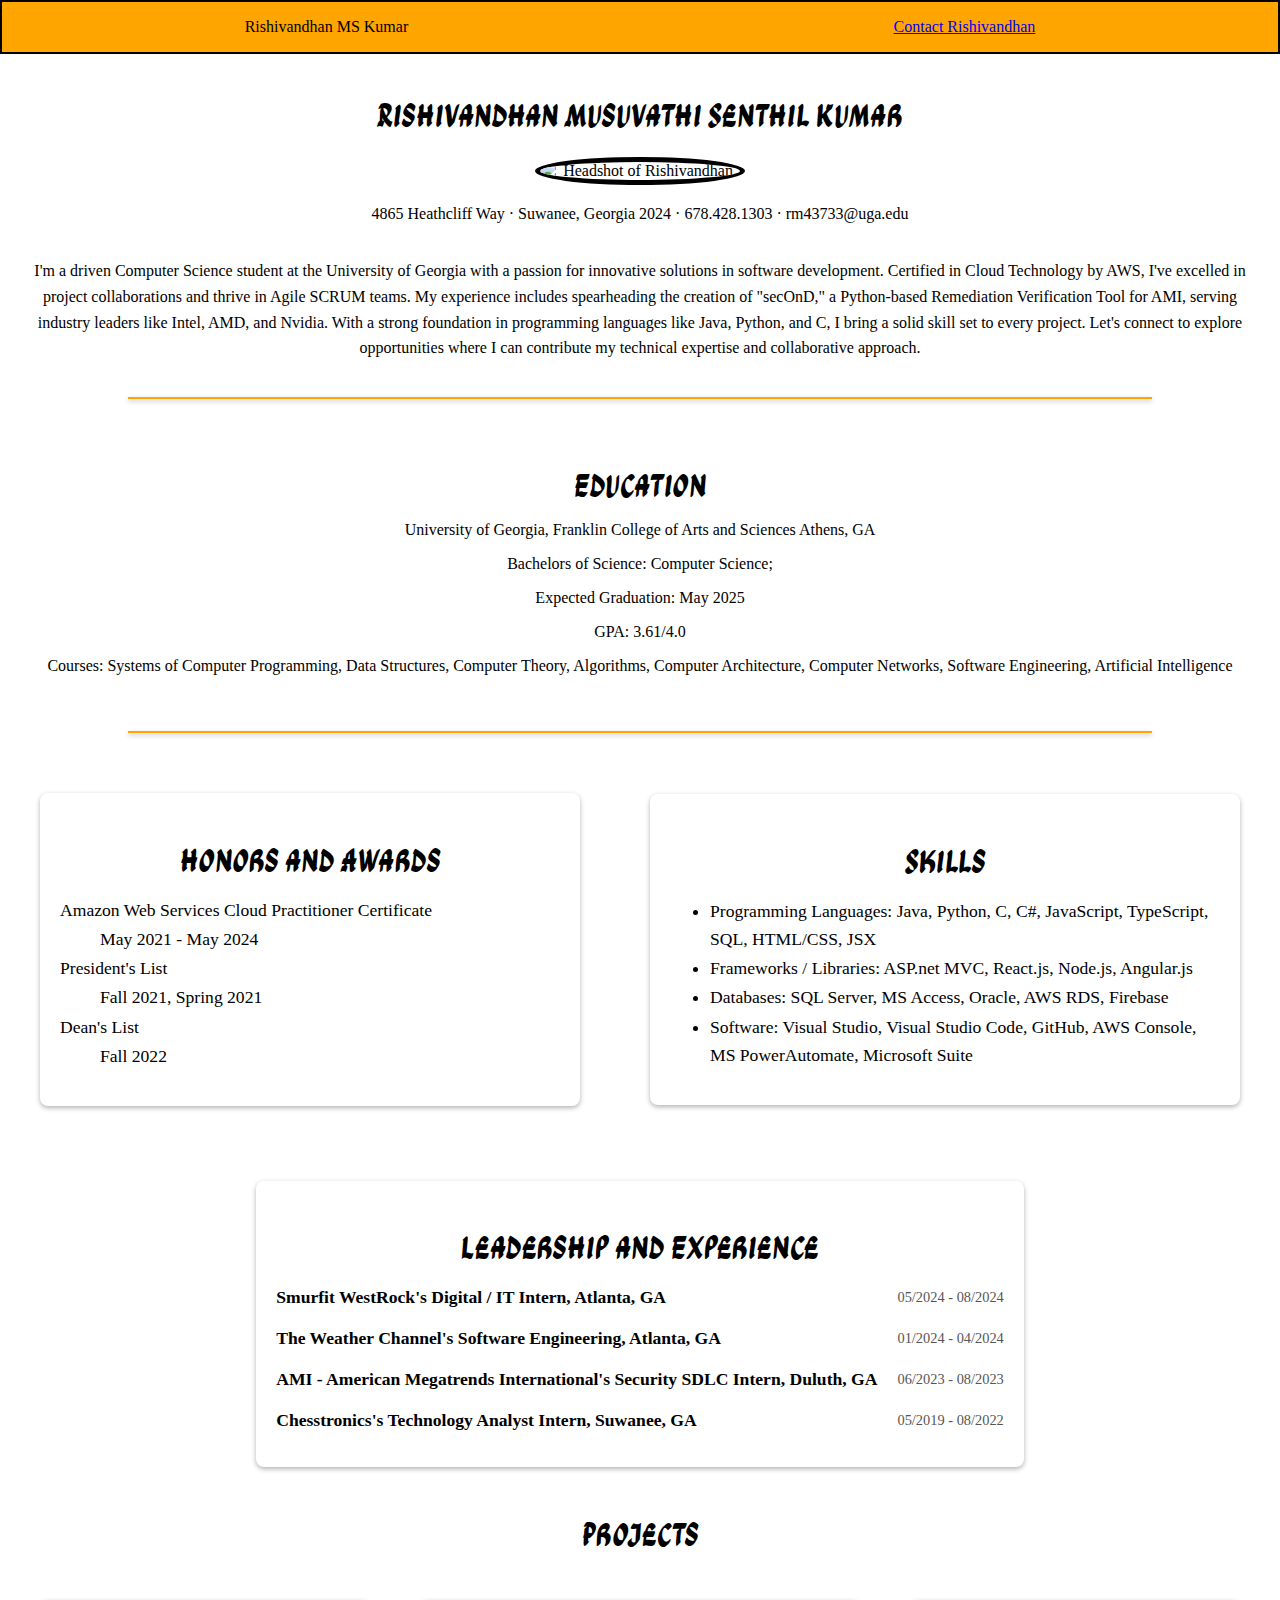
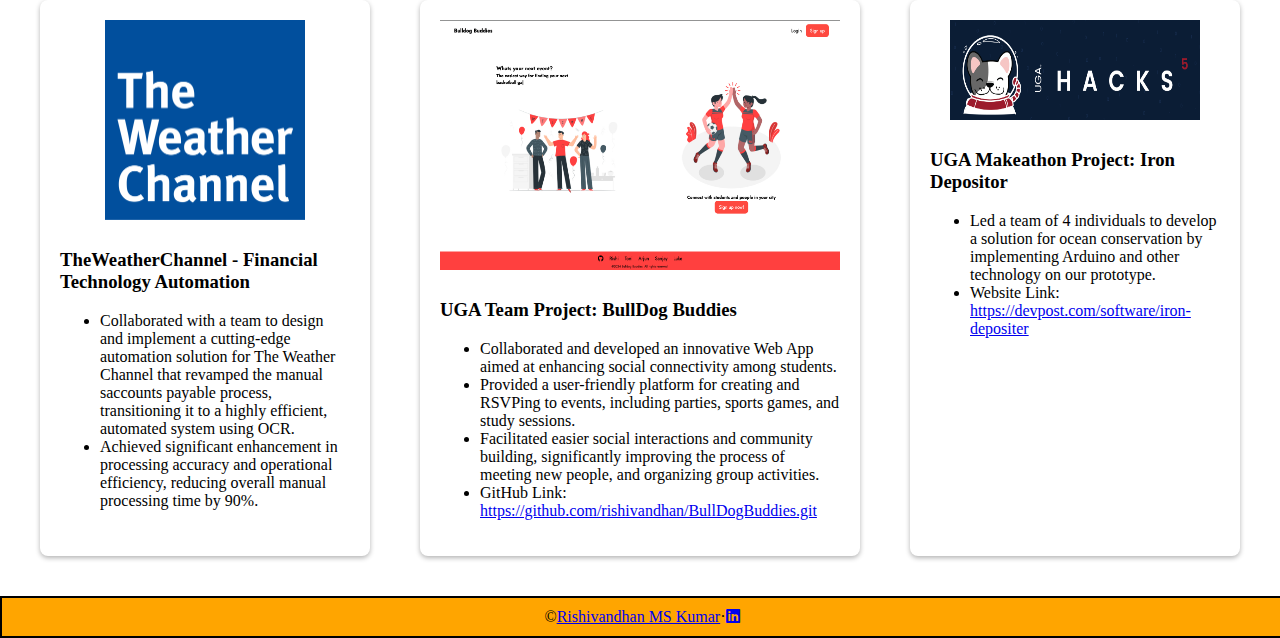
==== index.html @ 946b44c3 "First commit with all the project contents" ====
<!DOCTYPE html>
<html lang="en">
<head>
    <meta charset="UTF-8">
    <link rel="stylesheet" href="https://cdnjs.cloudflare.com/ajax/libs/font-awesome/6.0.0-beta3/css/all.min.css">
    <meta name="viewport" content="width=device-width, initial-scale=1.0">
    <title>Rishivandhan Musuvathi</title>
    <link rel = "stylesheet" href="CSS/styles.css">
    <link rel="preconnect" href="https://fonts.googleapis.com">
    <link rel="preconnect" href="https://fonts.gstatic.com" crossorigin>
    <link href="https://fonts.googleapis.com/css2?family=Ga+Maamli&display=swap" rel="stylesheet">
</head>
<body>
    <nav>
        <p>Rishivandhan MS Kumar</p>
        <p><a href="contact.html">Contact Rishivandhan</a></p>
    </nav>

    <section class="splash">
        <h1 class="ga-maamli-regular">Rishivandhan Musuvathi Senthil Kumar</h1>
        <img class="Headshot" src="images/Headshot.jpeg" alt="Headshot of Rishivandhan">
      
        <p>4865 Heathcliff Way · Suwanee, Georgia 2024 · 678.428.1303 · rm43733@uga.edu</p>
        <p>I'm a driven Computer Science student at the University of Georgia with a passion for innovative solutions in software development. Certified in Cloud Technology by AWS, I've excelled in project collaborations and thrive in Agile SCRUM teams. My experience includes spearheading the creation of "secOnD," a Python-based Remediation Verification Tool for AMI, serving industry leaders like Intel, AMD, and Nvidia. With a strong foundation in programming languages like Java, Python, and C, I bring a solid skill set to every project. Let's connect to explore opportunities where I can contribute my technical expertise and collaborative approach.</p>
    </section>
    <hr>
    
        <section class="education">
            <h2 class = "ga-maamli-regular">Education</h2>
                <p>University of Georgia, Franklin College of Arts and Sciences Athens, GA <p>
                <p>Bachelors of Science: Computer Science;
                <p>Expected Graduation: May 2025</p>
                <p> GPA: 3.61/4.0</p>
                <p>Courses: Systems of Computer Programming, Data Structures, Computer Theory, Algorithms, Computer Architecture, Computer Networks, Software Engineering, Artificial Intelligence</p>
        </section>
            <hr>

    <div class = "grid-container-1">
            <section class="Honors">
                <h2 class = "ga-maamli-regular">Honors and Awards</h2>
                <dl>
                    <dt> Amazon Web Services Cloud Practitioner Certificate</dt>
                    <dd> May 2021 - May 2024</dd>
        
                    <dt> President's List</dt>
                    <dd>Fall 2021, Spring 2021</dd>
        
                    <dt> Dean's List</dt>
                    <dd> Fall 2022</dd>
                </dl>
            </section>
            <section class="Skills">
                <h2 class = "ga-maamli-regular"> Skills </h2>
                <ul>
                    <li>Programming Languages: Java, Python, C, C#, JavaScript, TypeScript, SQL, HTML/CSS, JSX</li>
                    <li>Frameworks / Libraries: ASP.net MVC, React.js, Node.js, Angular.js</li>
                    <li>Databases: SQL Server, MS Access, Oracle, AWS RDS, Firebase</li>
                    <li>Software: Visual Studio, Visual Studio Code, GitHub, AWS Console, MS PowerAutomate, Microsoft Suite</li>
                </ul>
            </section>
    </div>
    <div class = "grid-container-1">
        <section class ="Experience">
            <h2 class = "ga-maamli-regular">Leadership and Experience </h2>
            <dl>
                <dt><a href = "https://www.smurfitwestrock.com/">Smurfit WestRock's Digital / IT Intern, Atlanta, GA</a> </dt>
                <dd> 05/2024 - 08/2024</dd>
    
                <dt><a href = "https://weather.com/">The Weather Channel's Software Engineering, Atlanta, GA</a></dt>
                <dd> 01/2024 - 04/2024</dd>
    
                <dt><a href = "https://www.ami.com/">AMI - American Megatrends International's Security SDLC Intern, Duluth, GA</a> </dt>
                <dd> 06/2023 - 08/2023</dd>
    
                <dt> <a href = "https://chesstronics.com/" >Chesstronics's Technology Analyst Intern, Suwanee, GA</a></dt>
                <dd> 05/2019 - 08/2022 </dd>
            </dl>
        </section>
    </div>
           
    <div class="three-col">
        <h2 class = "ga-maamli-regular"> Projects</h2>
        <section class="Projects">
        
            <div class="ProjectCard">
                <img width= "200px" height="200px" src="Images/TheWeatherChanelLogo.webp" alt="Image of AMI Logo">
                <h3>TheWeatherChannel - Financial Technology Automation</h3>
                <ul>
                    <li>Collaborated with a team to design and implement a cutting-edge automation solution for The Weather Channel that revamped the manual saccounts payable process, transitioning it to a highly efficient, automated system using OCR.</li>
                    <li>Achieved significant enhancement in processing accuracy and operational efficiency, reducing overall manual processing time by 90%.</li>
                </ul>
            </div>

            <div class="ProjectCard">
                <img width= "400" height="250px" src="Images/BulldogBuddies.png"alt="Image of AMI Logo">
                <h3>UGA Team Project: BullDog Buddies</h3>
                <ul>
                    <li> Collaborated and developed an innovative Web App aimed at enhancing social connectivity among students.</li>
                    <li> Provided a user-friendly platform for creating and RSVPing to events, including parties, sports games, and study sessions.</li>
                    <li>Facilitated easier social interactions and community building, significantly improving the process of meeting new people, and organizing group activities.</li>
                    <li>GitHub Link: <a href = "https://github.com/rishivandhan/BullDogBuddies.git"> https://github.com/rishivandhan/BullDogBuddies.git</a></li>
                </ul>
                
            </div>
            

            <div class="ProjectCard">
                <img width= "250px" height="100px" src="Images/UGA Hacks Logo.jpg" alt="Image of AMI Logo">
                <h3>UGA Makeathon Project: Iron Depositor</h3>
                <ul>
                    <li>Led a team of 4 individuals to develop a solution for ocean conservation by implementing Arduino and other technology on our prototype.</li>
                    <li>Website Link: <a href ="https://devpost.com/software/iron-depositer">https://devpost.com/software/iron-depositer</a></li>
                </ul>
        
            </div>
            
            
        </section>
        <footer>
            © <a href = "/HTML CV/CV/contact.html"> Rishivandhan MS Kumar</a> · <a href="https://www.linkedin.com/in/rishivandhan/"><i class="fa-brands fa-linkedin"></i></a></i>
            
        </footer>
    </div>
            
    
    

    
</body>
</html>
---- CSS/styles.css ----
body {
    margin: 0; 
    height: 100%;
    padding: 0;
}

nav {
    background-color: orange;
    border: 2px solid black;
    display: flex;
    justify-content:space-between;
    justify-content: space-around;
}

footer {
    background-color: orange;
    border: 2px solid black;
    display: flex;
    justify-content: center;
    align-items: center;
    width: 100%;
    padding: 10px 0;
    margin-top: 20px;

}

.splash {
    background: linear-gradient;
    display: flex;
    flex-direction: column;
    justify-content: center;
    align-items: center;
    text-align: center;
    margin: 20px; 
    
}

.ga-maamli-regular {
    font-family: "Ga Maamli", sans-serif;
    font-weight: 400;
    font-style: normal;
    text-align: center;
    font-size: 2em;
}

.Headshot{
    width: 200px;
    border: 5px solid black;
    border-radius: 50%;
}


.splash p {
    font-family: Georgia, 'Times New Roman', Times, serif;
    font-size: 1.0em;
    font-weight: 300;
    line-height: 1.6;
}

hr {
    border: none; 
    height: 2px;
    background-color: orange;
    box-shadow: 0 2px 5px rgba(0, 0, 0, 0.3);
    width: 80%;
    margin: 20px auto;
}

section h2 {
    font-family: 'Georgia', serif;
    font-size: 2em;
    margin-bottom: 10px;
}


.grid-container-1{
    display: grid;
    grid-template-columns: 2fr 2fr;
    gap: 20px;
    margin: 10px;
    justify-content: center;
    align-items: center;
    padding: 20px;
    max-width: 1200px;
    margin: 0 auto;
}
section.education {
    padding: 20px;
    border-radius: 8px;
    margin: 20px 0;
    text-align: center;
}

section.Honors {
    padding: 20px;
    border-radius: 8px;
    margin: 20px 0;
    box-shadow: 0 2px 5px rgba(0, 0, 0, 0.3);
    max-width: 500px;
    height: auto;
    grid-column: span 1;
}

.Honors dl dt, .Honors dl dd{
    margin-bottom: 1px;
    line-height: 1.6;
    font-size: 1.1em;
}
.Honors h2 {
    text-align: center;
    font-size: 2em;
}

section.Skills{
    padding: 20px;
    border-radius: 8px;
    margin: 20px 0;
    box-shadow: 0 2px 5px rgba(0, 0, 0, 0.3);
    height: auto;
    max-width: 1200px;
    grid-column: span 1;
}



.Skills ul li { 
    line-height: 1.6;
    font-size: 1.1em;
    margin-top: 1px;
}

.Skills h2 {
    text-align: center;
    font-size: 2em;
}

.Experience {
    padding: 20px;
    border-radius: 8px;
    box-shadow: 0 2px 5px rgba(0, 0, 0, 0.3);
    margin-top: 15px;
    max-width: 1200px auto;
    margin-left: auto;
    margin-right: auto;
    align-items: center;
    grid-column: span 2;
}

.Experience h2 {
    text-align: center;
    font-size: 2em;
    margin-bottom: 20px;
    font-family: "Ga Maamli", sans-serif;
    color: black;
}

.Experience dl {
    display: grid;
    grid-template-columns: 1fr auto;
    gap: 20px;
    align-items: center;
    transition: all 0.3s ease;
}

.Experience dt {
    font-weight: bold;
    font-size: 1.1em;
    margin: 0; 
    transition: all 0.3s ease;
}

.Experience a {
    text-decoration: none;
    color: black;
}

.Experience dd {
    margin: 0;
    text-align: right;
    color: #555;
    font-size: 0.9em;
}

.Experience dl dt a:hover {
    color: #8f94fb;
    text-decoration: underline;
    font-weight: bold;
}


.ProjectCard{
    padding: 20px;
    border-radius: 8px;
    box-shadow: 0 2px 5px rgba(0, 0, 0, 0.3);
}


.ProjectCard img {
    display: block;
    margin: 0 auto;
    padding-bottom: 10px;
}


.Projects{
    display: grid;
    grid-template-columns: repeat(3,1fr);
    gap: 50px; 
    padding: 20px;
    max-width: 1200px;
    margin: 0 auto;
}


.one-col{
    display: flex;
    justify-content: center;
    align-items: center;
    flex-direction: column;
    max-width: 500px;
    margin: 0 auto;
    padding: 20px;
    border-radius: 10px;
    box-shadow:0 2px 5px rgba(0, 0, 0, 0.3); ;
}

.one-col label  {
    margin-top: 10px; 
    font-weight: bold;
}

textarea{
    width: 100%;
    padding: 10px;
    margin-top: 20px;
    border : 1px solid black;
    border-radius: 5px;
}

input[type="submit"]{
    margin-top: 10px;
    padding: 10px 20px;
    color:black;
    border:none;
    border-radius: 5px;
    cursor: pointer;
}
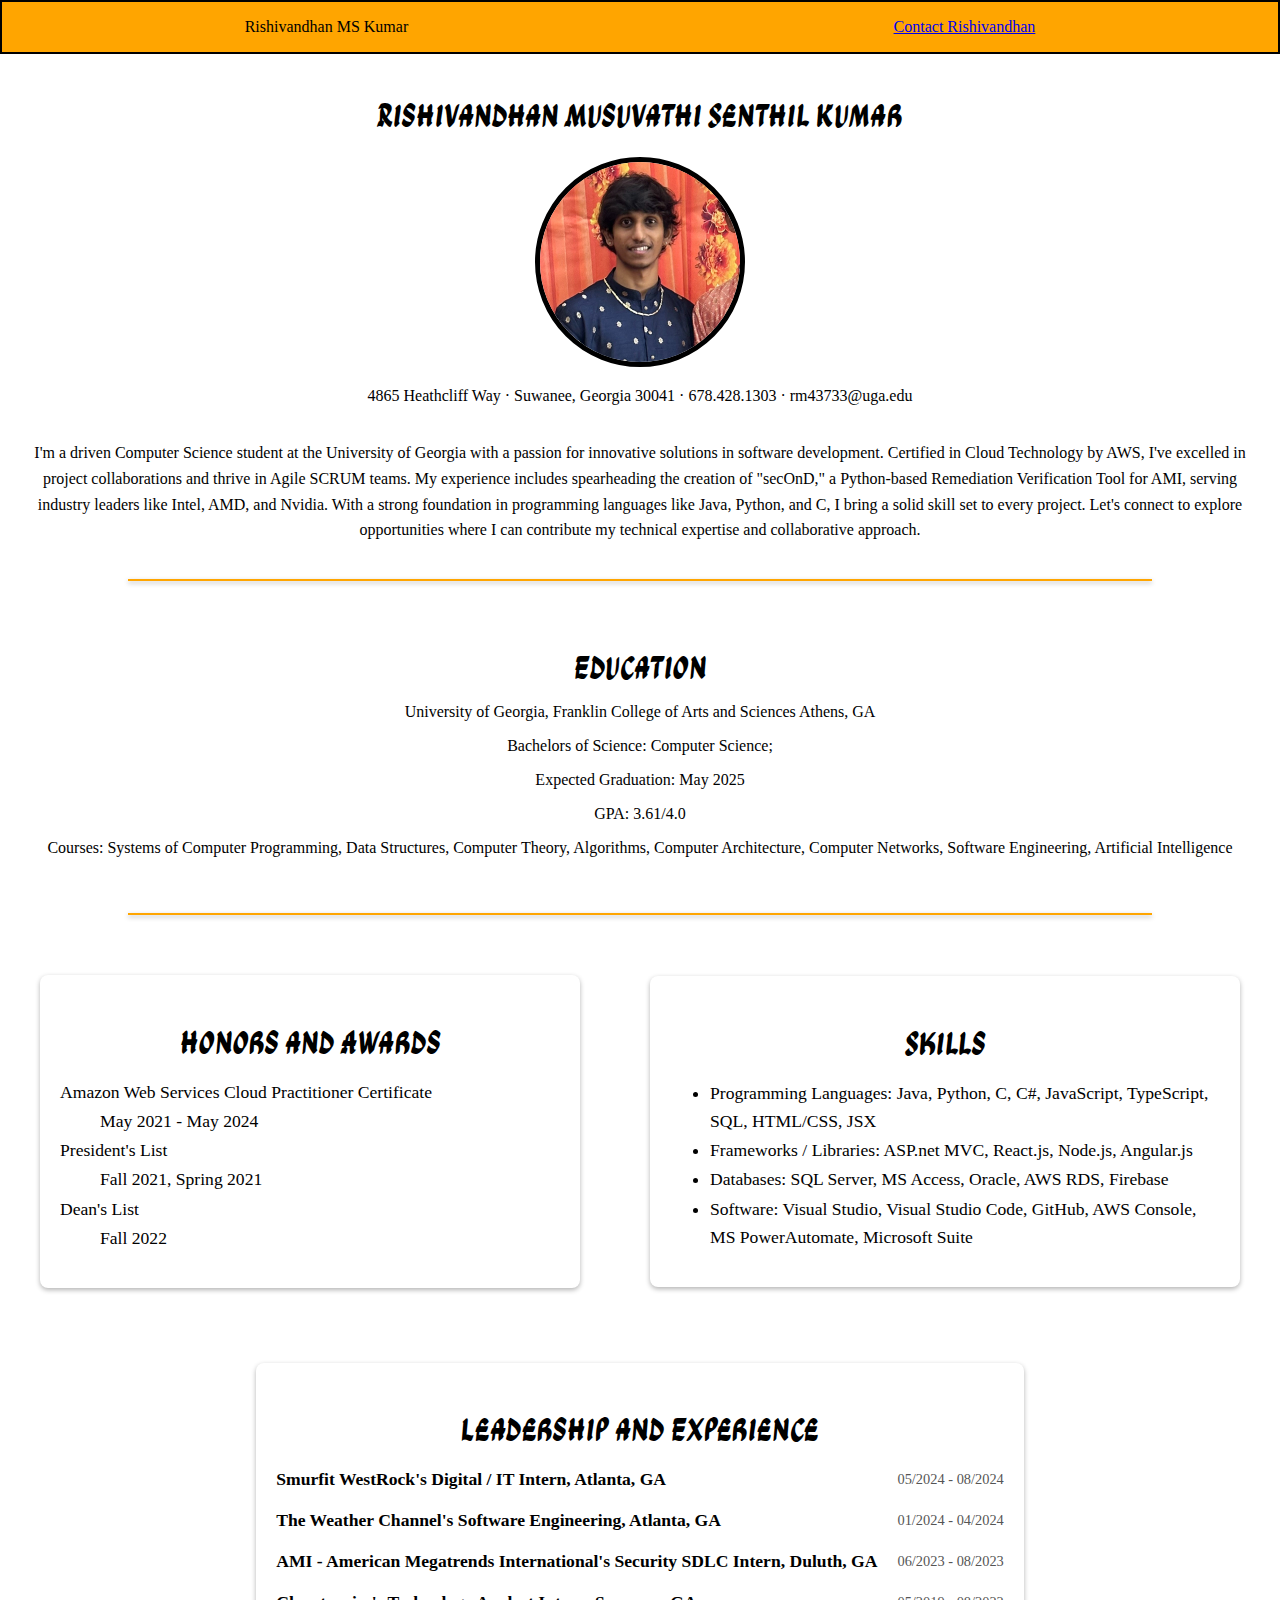
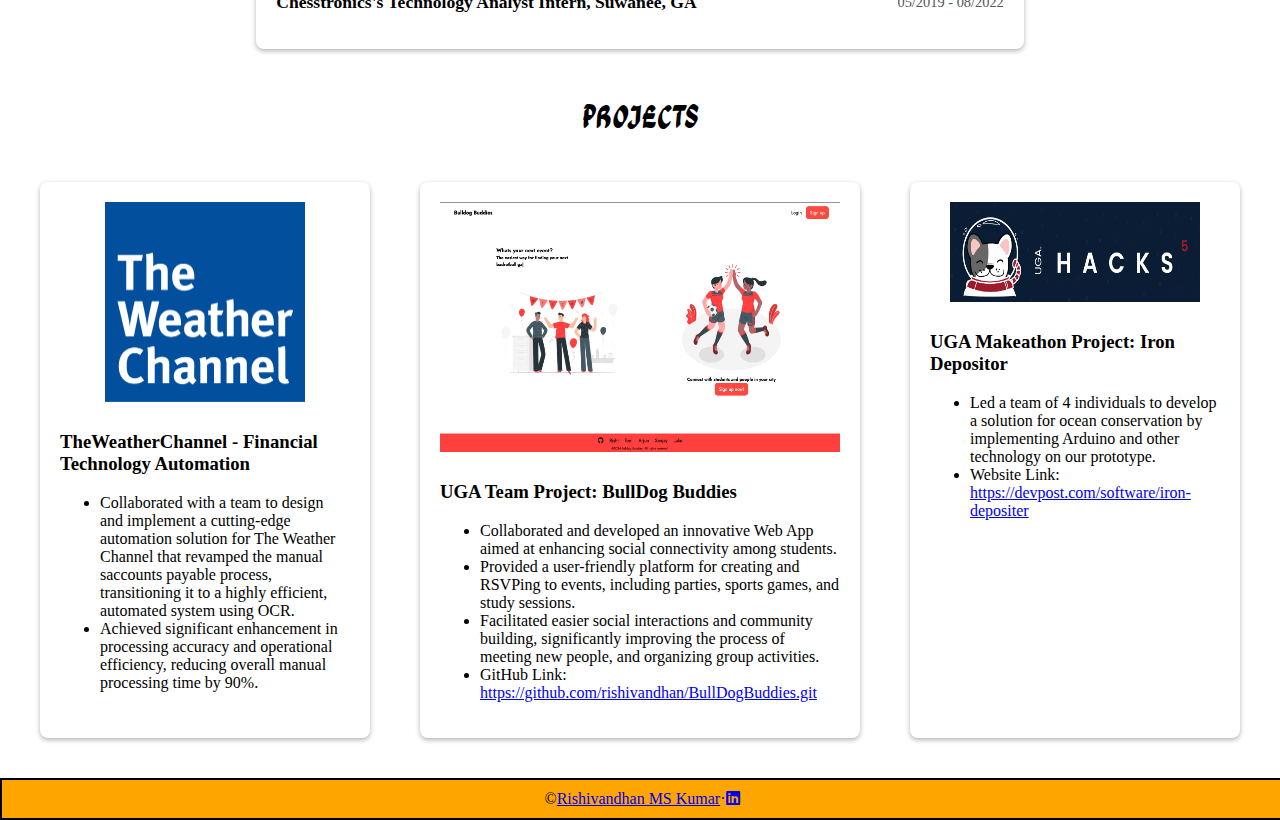
==== commit ce803768: "Changed form href" ====
--- a/index.html
+++ b/index.html
@@ -18,9 +18,9 @@
 
     <section class="splash">
         <h1 class="ga-maamli-regular">Rishivandhan Musuvathi Senthil Kumar</h1>
-        <img class="Headshot" src="images/Headshot.jpeg" alt="Headshot of Rishivandhan">
+        <img class="Headshot" src="Images/Headshot.jpeg" alt="Headshot of Rishivandhan">
       
-        <p>4865 Heathcliff Way · Suwanee, Georgia 2024 · 678.428.1303 · rm43733@uga.edu</p>
+        <p>4865 Heathcliff Way · Suwanee, Georgia 30041 · 678.428.1303 · rm43733@uga.edu</p>
         <p>I'm a driven Computer Science student at the University of Georgia with a passion for innovative solutions in software development. Certified in Cloud Technology by AWS, I've excelled in project collaborations and thrive in Agile SCRUM teams. My experience includes spearheading the creation of "secOnD," a Python-based Remediation Verification Tool for AMI, serving industry leaders like Intel, AMD, and Nvidia. With a strong foundation in programming languages like Java, Python, and C, I bring a solid skill set to every project. Let's connect to explore opportunities where I can contribute my technical expertise and collaborative approach.</p>
     </section>
     <hr>
@@ -117,7 +117,7 @@
             
         </section>
         <footer>
-            © <a href = "/HTML CV/CV/contact.html"> Rishivandhan MS Kumar</a> · <a href="https://www.linkedin.com/in/rishivandhan/"><i class="fa-brands fa-linkedin"></i></a></i>
+            © <a href = "contact.html"> Rishivandhan MS Kumar</a> · <a href="https://www.linkedin.com/in/rishivandhan/"><i class="fa-brands fa-linkedin"></i></a></i>
             
         </footer>
     </div>
